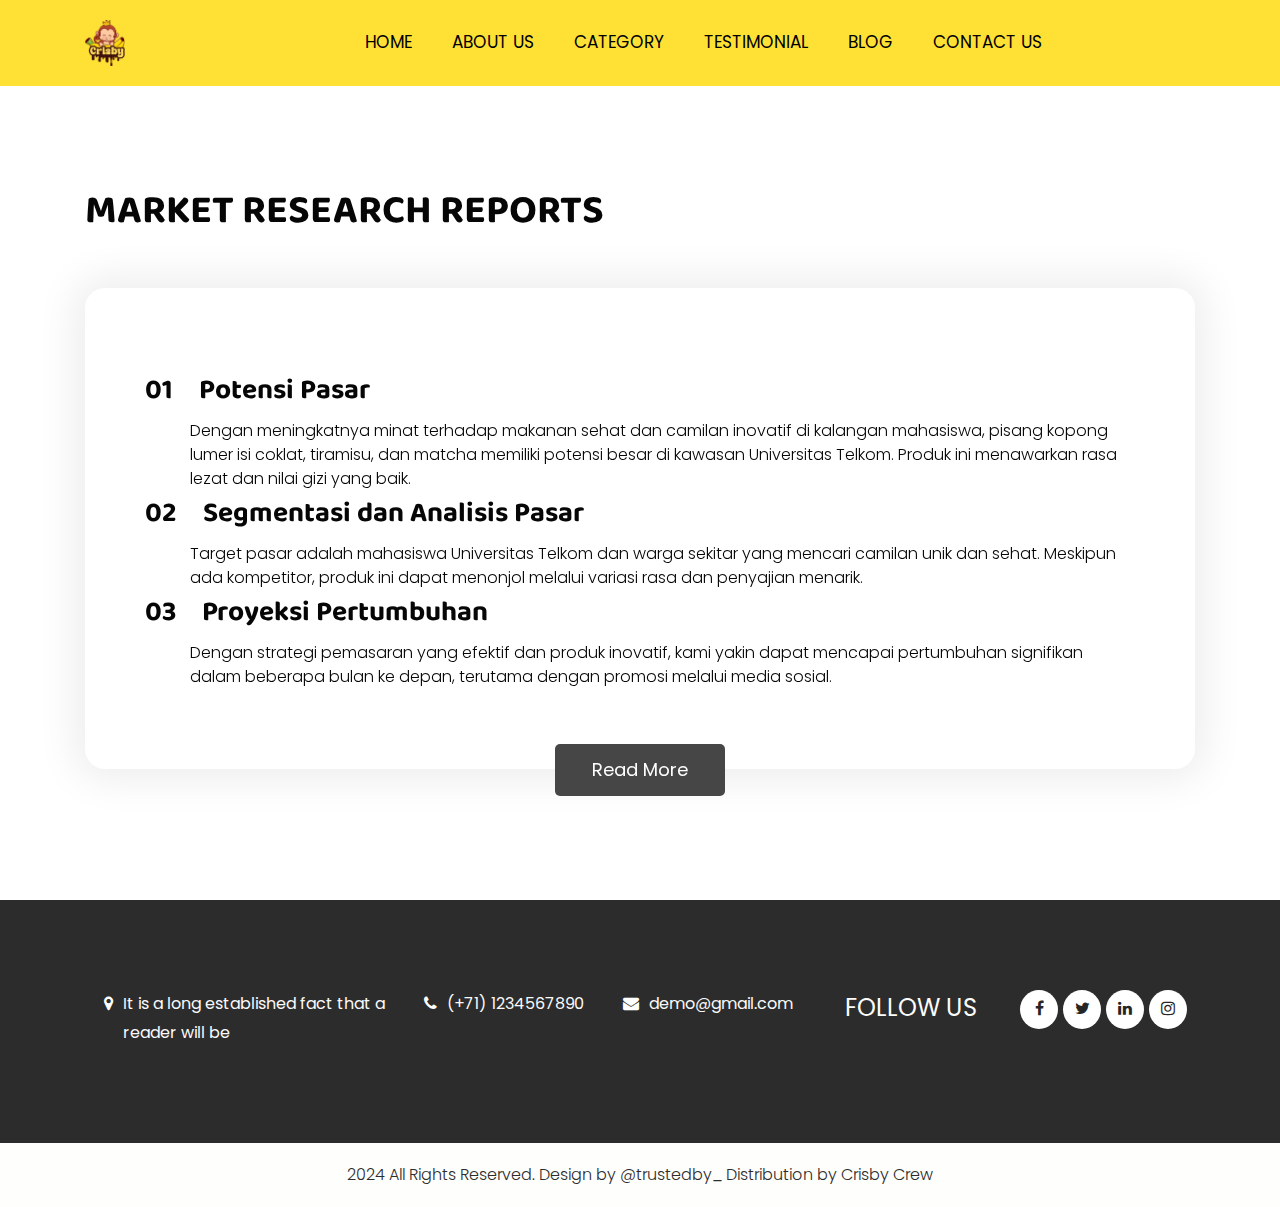
==== about.html @ a0065059 "first commit" ====
<!DOCTYPE html>
<html>
  <head>
    <!-- basic -->
    <meta charset="utf-8" />
    <meta http-equiv="X-UA-Compatible" content="IE=edge" />
    <meta name="viewport" content="width=device-width, initial-scale=1" />
    <!-- mobile metas -->
    <meta name="viewport" content="width=device-width, initial-scale=1" />
    <meta name="viewport" content="initial-scale=1, maximum-scale=1" />
    <!-- site metas -->
    <title>About</title>
    <meta name="keywords" content="" />
    <meta name="description" content="" />
    <meta name="author" content="" />
    <!-- bootstrap css -->
    <link rel="stylesheet" type="text/css" href="css/bootstrap.min.css" />
    <!-- style css -->
    <link rel="stylesheet" type="text/css" href="css/style.css" />
    <!-- Responsive-->
    <link rel="stylesheet" href="css/responsive.css" />
    <!-- fevicon -->
    <link rel="icon" href="images/fevicon.png" type="image/gif" />
    <!-- font css -->
    <link
      href="https://fonts.googleapis.com/css?family=Baloo+Chettan+2:400,600,700|Poppins:400,600,700&display=swap"
      rel="stylesheet"
    />
    <!-- Scrollbar Custom CSS -->
    <link rel="stylesheet" href="css/jquery.mCustomScrollbar.min.css" />
    <!-- Tweaks for older IEs-->
    <link
      rel="stylesheet"
      href="https://netdna.bootstrapcdn.com/font-awesome/4.0.3/css/font-awesome.css"
    />
    <link
      rel="stylesheet"
      href="https://cdn.jsdelivr.net/npm/aos@2.3.1/dist/aos.css"
    />
  </head>
  <body>
    <div class="header_section fixed-top">
      <div class="container">
        <nav class="navbar navbar-expand-lg navbar-light bg-light">
          <a class="navbar-brand" href="index.html"
            ><img src="images/logo-banana.png" class="logo"
          /></a>
          <button
            class="navbar-toggler"
            type="button"
            data-toggle="collapse"
            data-target="#navbarSupportedContent"
            aria-controls="navbarSupportedContent"
            aria-expanded="false"
            aria-label="Toggle navigation"
          >
            <span class="navbar-toggler-icon"></span>
          </button>
          <div class="collapse navbar-collapse" id="navbarSupportedContent">
            <ul class="navbar-nav ml-auto">
              <li class="nav-item">
                <a class="nav-link" href="index.html">Home</a>
              </li>
              <li class="nav-item">
                <a class="nav-link" href="about.html">About Us</a>
              </li>
              <li class="nav-item">
                <a class="nav-link" href="category.html">Category</a>
              </li>
              <li class="nav-item">
                <a class="nav-link" href="testimonial.html">Testimonial</a>
              </li>
              <li class="nav-item">
                <a class="nav-link" href="blog.html">Blog</a>
              </li>
              <li class="nav-item">
                <a class="nav-link" href="contact.html">Contact Us</a>
              </li>
            </ul>
            <form class="form-inline my-2 my-lg-0"></form>
          </div>
        </nav>
      </div>
    </div>
    <!-- header section end -->
    <!-- market section start -->
    <div class="market_section layout_padding full-screen-section" data-aos="fade-up" data-aos-delay="400">
      <div class="container">
        <div class="row">
          <div class="col-md-12">
            <h1 class="market_taital">Market Research Reports</h1>
          </div>
        </div>
        <div class="market_section_2">
          <h4 class="market_text">
            01
            <span class="padding10">Potensi Pasar</span>
          </h4>
          <p class="dummy_text">
            Dengan meningkatnya minat terhadap makanan sehat dan camilan
            inovatif di kalangan mahasiswa, pisang kopong lumer isi coklat,
            tiramisu, dan matcha memiliki potensi besar di kawasan Universitas
            Telkom. Produk ini menawarkan rasa lezat dan nilai gizi yang baik.
          </p>
          <h4 class="market_text">
            02
            <span class="padding10">Segmentasi dan Analisis Pasar</span>
          </h4>
          <p class="dummy_text">
            Target pasar adalah mahasiswa Universitas Telkom dan warga sekitar
            yang mencari camilan unik dan sehat. Meskipun ada kompetitor, produk
            ini dapat menonjol melalui variasi rasa dan penyajian menarik.
          </p>
          <h4 class="market_text">
            03
            <span class="padding10">Proyeksi Pertumbuhan</span>
          </h4>
          <p class="dummy_text">
            Dengan strategi pemasaran yang efektif dan produk inovatif, kami
            yakin dapat mencapai pertumbuhan signifikan dalam beberapa bulan ke
            depan, terutama dengan promosi melalui media sosial.
          </p>
        </div>
        <div class="seemore_bt"><a href="#">Read More</a></div>
      </div>
    </div>
    <!-- market section end -->
    <!-- footer section start -->
    <div class="footer_section layout_padding">
      <div class="container">
        <div class="row">
          <div class="col-md-8">
            <div class="location_text">
              <ul>
                <li>
                  <a href="#"
                    ><span class="padding_left_10"
                      ><i class="fa fa-map-marker" aria-hidden="true"></i></span
                    >It is a long established fact that a <br />reader will be
                  </a>
                </li>
                <li>
                  <a href="#"
                    ><span class="padding_left_10"
                      ><i class="fa fa-phone" aria-hidden="true"></i></span
                    >(+71) 1234567890</a
                  >
                </li>
                <li>
                  <a href="#"
                    ><span class="padding_left_10"
                      ><i class="fa fa-envelope" aria-hidden="true"></i></span
                    >demo@gmail.com</a
                  >
                </li>
              </ul>
            </div>
          </div>
          <div class="col-md-4">
            <div class="newslatter_main">
              <h1 class="useful_text">Follow Us</h1>
              <div class="footer_social_icon">
                <ul>
                  <li>
                    <a href="#"
                      ><i class="fa fa-facebook" aria-hidden="true"></i
                    ></a>
                  </li>
                  <li>
                    <a href="#"
                      ><i class="fa fa-twitter" aria-hidden="true"></i
                    ></a>
                  </li>
                  <li>
                    <a href="#"
                      ><i class="fa fa-linkedin" aria-hidden="true"></i
                    ></a>
                  </li>
                  <li>
                    <a href="#"
                      ><i class="fa fa-instagram" aria-hidden="true"></i
                    ></a>
                  </li>
                </ul>
              </div>
            </div>
          </div>
        </div>
      </div>
    </div>
    <!-- footer section end -->
    <!-- copyright section start -->
    <div class="copyright_section">
      <div class="container">
        <p class="copyright_text">
          2024 All Rights Reserved. Design by
          <a href="https://html.design">@trustedby_</a> Distribution by
          <a href="https://themewagon.com">Crisby Crew</a>
        </p>
      </div>
    </div>
    <!-- copyright section end -->
    <!-- Javascript files-->
    <script src="js/jquery.min.js"></script>
    <script src="js/popper.min.js"></script>
    <script src="js/bootstrap.bundle.min.js"></script>
    <script src="js/jquery-3.0.0.min.js"></script>
    <script src="js/plugin.js"></script>
    <!-- sidebar -->
    <script src="js/jquery.mCustomScrollbar.concat.min.js"></script>
    <script src="js/custom.js"></script>
    <script src="https://cdn.jsdelivr.net/npm/aos@2.3.1/dist/aos.js"></script>
    <script>
      AOS.init({
        duration: 1000, // durasi animasi
        once: true, // animasi hanya terjadi sekali
      });
    </script>
  </body>
</html>
---- css/style.css ----
/*--------------------------------------------------------------------- File Name: style.css ---------------------------------------------------------------------*/

/*--------------------------------------------------------------------- import Files ---------------------------------------------------------------------*/

@import url(animate.min.css);
@import url(normalize.css);
@import url(icomoon.css);
@import url(css/font-awesome.min.css);
@import url(meanmenu.css);
@import url(owl.carousel.min.css);
@import url(swiper.min.css);
@import url(slick.css);
@import url(jquery.fancybox.min.css);
@import url(jquery-ui.css);
@import url(nice-select.css);

/*--------------------------------------------------------------------- skeleton ---------------------------------------------------------------------*/

* {
  box-sizing: border-box !important;
  transition: ease all 0.5s;
}

html {
  scroll-behavior: smooth;
}

body {
  color: #666666;
  font-size: 14px;
  font-family: "Poppins", sans-serif;
  line-height: 1.80857;
  font-weight: normal;
  overflow-x: hidden;
}

a {
  color: #1f1f1f;
  text-decoration: none !important;
  outline: none !important;
  -webkit-transition: all 0.3s ease-in-out;
  -moz-transition: all 0.3s ease-in-out;
  -ms-transition: all 0.3s ease-in-out;
  -o-transition: all 0.3s ease-in-out;
  transition: all 0.3s ease-in-out;
}

h1,
h2,
h3,
h4,
h5,
h6 {
  letter-spacing: 0;
  font-weight: normal;
  position: relative;
  padding: 0 0 10px 0;
  font-weight: normal;
  line-height: normal;
  color: #111111;
  margin: 0;
}

h1 {
  font-size: 24px;
}

h2 {
  font-size: 22px;
}

h3 {
  font-size: 18px;
}

h4 {
  font-size: 16px;
}

h5 {
  font-size: 14px;
}

h6 {
  font-size: 13px;
}

*,
*::after,
*::before {
  -webkit-box-sizing: border-box;
  -moz-box-sizing: border-box;
  box-sizing: border-box;
}

h1 a,
h2 a,
h3 a,
h4 a,
h5 a,
h6 a {
  color: #212121;
  text-decoration: none !important;
  opacity: 1;
}

button:focus {
  outline: none;
}

ul,
li,
ol {
  margin: 0px;
  padding: 0px;
  list-style: none;
}

p {
  margin: 20px;
  font-weight: 300;
  font-size: 15px;
  line-height: 24px;
}

a {
  color: #222222;
  text-decoration: none;
  outline: none !important;
}

a,
.btn {
  text-decoration: none !important;
  outline: none !important;
  -webkit-transition: all 0.3s ease-in-out;
  -moz-transition: all 0.3s ease-in-out;
  -ms-transition: all 0.3s ease-in-out;
  -o-transition: all 0.3s ease-in-out;
  transition: all 0.3s ease-in-out;
}

img {
  max-width: 100%;
  height: auto;
}

:focus {
  outline: 0;
}

.paddind_bottom_0 {
  padding-bottom: 0 !important;
}

.btn-custom {
  margin-top: 20px;
  background-color: transparent !important;
  border: 2px solid #ddd;
  padding: 12px 40px;
  font-size: 16px;
}

.lead {
  font-size: 18px;
  line-height: 30px;
  color: #767676;
  margin: 0;
  padding: 0;
}

.form-control:focus {
  border-color: #ffffff !important;
  box-shadow: 0 0 0 0.2rem rgba(255, 255, 255, 0.25);
}

.navbar-form input {
  border: none !important;
}

.badge {
  font-weight: 500;
}

blockquote {
  margin: 20px 0 20px;
  padding: 30px;
}

button {
  border: 0;
  margin: 0;
  padding: 0;
  cursor: pointer;
}

.full {
  float: left;
  width: 100%;
}

.layout_padding {
  padding-top: 100px;
  padding-bottom: 0px;
}

.padding_0 {
  padding: 0px;
}

/* header section start */

.header_section {
  width: 100%;
  float: left;
  background-color: #ffe135;
  height: auto;
  background-size: 100%;
}

.bg-light {
  background-color: transparent !important;
}

.ml-auto,
.mx-auto {
  margin: 0 auto !important;
}

.navbar-expand-lg .navbar-nav .nav-link {
  padding: 3px 20px;
  font-size: 17px;
  color: black;
  border-radius: 5px;
  text-transform: uppercase;
}

.navbar-light .navbar-nav .nav-link:focus,
.navbar-light .navbar-nav .nav-link:hover {
  color: #02a763;
}

.navbar-brand {
  width: 10%;
}

.navbar {
  padding: 15px 0px;
}

/* header section end */

/* banner section start */

.banner_section {
  width: 100%;
  float: left;
  padding: 120px 0px 80px 0px;
}

.banner_taital_main {
  width: 100%;
  float: left;
  padding-top: 50px;
}

.banner_taital {
  width: 100%;
  font-size: 50px;
  color: #060606;
  font-weight: bold;
  line-height: 50px;
  font-family: "Baloo Chettan 2", cursive;
}

.search_text {
  width: 95%;
  float: left;
  font-size: 16px;
  color: #eeeded;
  background-color: #ffffff;
  padding: 8px 15px;
  box-shadow: 0px 0px 40px 10px #ededed;
  border: 0px;
  margin-top: 40px;
}

.search_bt {
  width: 175px;
  float: left;
  padding-top: 40px;
}

.search_bt a {
  width: 100%;
  float: left;
  font-size: 16px;
  background-color: #ffe135;
  color: black;
  text-align: center;
  padding: 12px;
  border-radius: 5px;
  text-transform: uppercase;
}

.search_bt a:hover {
  color: #fefefd;
  background-color: #474646;
}

.carousel-indicators li {
  width: 30px;
  height: 30px;
  border-radius: 100%;
  background-color: #ffffff;
  border: 5px solid #ffe135;
}

.carousel-indicators .active {
  background-color: #9acd32;
  border: 5px solid #ffe135;
}

.carousel-indicators {
  bottom: -80px;
}

/* banner section end */

/* categroy section start */

.categroy_section {
  width: 100%;
  float: left;
}

.categroy_taital {
  width: 100%;
  float: left;
  font-size: 40px;
  color: #060606;
  font-weight: bold;
  font-family: "Baloo Chettan 2", cursive;
}

.categroy_section_2 {
  width: 100%;
  float: left;
  padding-top: 40px;
}

.materials_text {
  width: 100%;
  float: left;
  font-size: 24px;
  color: #000;
  font-weight: bold;
  text-align: center;
  padding-top: 20px;
  text-transform: uppercase;
}

.categroy_text {
  width: 90%;
  margin: 0 auto;
  font-size: 16px;
  color: #232222;
  text-align: center;
}

.readmore_btn {
  width: 170px;
  margin: 0 auto;
  text-align: center;
  padding-top: 40px;
}

.readmore_btn a {
  width: 100%;
  float: left;
  font-size: 18px;
  color: #fefefd;
  background-color: #de6624;
  padding: 10px;
  border-radius: 5px;
  text-align: center;
}

.readmore_btn a:hover {
  color: #fefefd;
  background-color: #474646;
}

.readmore_btn.active a {
  color: #fefefd;
  background-color: #474646;
}

/* Zoom In #1 */

.hover01 figure img {
  -webkit-transform: scale(1);
  transform: scale(1);
  -webkit-transition: 0.3s ease-in-out;
  transition: 0.3s ease-in-out;
}

.hover01 figure:hover img {
  -webkit-transform: scale(1.3);
  transform: scale(1.3);
}

.column {
  margin: 15px 0px 0;
  padding: 0;
}

.column:last-child {
  padding-bottom: 30px;
}

.column::after {
  content: "";
  clear: both;
  display: block;
}

figure {
  width: 100%;
  height: 100%;
  margin: 0;
  padding: 0;
  background: #fff;
  overflow: hidden;
}

figure:hover + span {
  bottom: -36px;
  opacity: 1;
}

#main_slider a.carousel-control-prev {
  left: -90px;
  top: 150px;
  
}

#main_slider a.carousel-control-next {
  right: -90px;
  top: 150px;
}

#main_slider .carousel-control-next,
#main_slider .carousel-control-prev {
  width: 50px;
  height: 50px;
  opacity: 1;
  font-size: 40px;
  color: #ffffff;
  background-color: #FFE135;
  border-radius: 5px;
  margin: 0 auto;
  text-align: center;
  box-shadow: 0px 0px 20px 0px #dedede;
}

#main_slider .carousel-control-next:focus,
#main_slider .carousel-control-next:hover,
#main_slider .carousel-control-prev:focus,
#main_slider .carousel-control-prev:hover {
  color: #ffffff;
  background-color: #474646;
}

/* categroy section end */

/* market section start */

.market_section {
  width: 100%;
  float: left;
}

.market_taital {
  width: 100%;
  float: left;
  font-size: 40px;
  color: #060606;
  font-weight: bold;
  text-transform: uppercase;
  font-family: "Baloo Chettan 2", cursive;
}

.market_section_2 {
  width: 100%;
  float: left;
  background-color: #ffffff;
  height: auto;
  padding: 80px 60px;
  border-radius: 20px;
  box-shadow: 0px 0px 40px 10px #ededed;
  margin-top: 40px;
}

.market_text {
  width: 100%;
  font-size: 28px;
  color: #060606;
  font-weight: bold;
  font-family: "Baloo Chettan 2", cursive;
}

.market_text:hover {
  color: #de6624;
}

.market_text.active {
  color: #de6624;
}

.padding10 {
  padding-left: 20px;
}

.dummy_text {
  width: 100%;
  font-size: 16px;
  color: #060606;
  margin: 0px;
  padding-left: 45px;
}

.seemore_bt {
  width: 170px;
  margin: 0 auto;
  text-align: center;
  position: relative;
  top: -25px;
}

.seemore_bt a {
  width: 100%;
  float: left;
  font-size: 18px;
  color: #fefefd;
  background-color: #474646;
  padding: 10px;
  border-radius: 5px;
  text-align: center;
}

.seemore_bt a:hover {
  color: #fefefd;
  background-color: #de6624;
}

/* market section end */

/* blog section start */

.blog_section {
  width: 100%;
  float: left;
}

.blog_taital {
  width: 100%;
  float: left;
  font-size: 40px;
  color: #262626;
  font-weight: bold;
  text-align: center;
  text-transform: uppercase;
  font-family: "Baloo Chettan 2", cursive;
}

.blog_section_2 {
  width: 100%;
  float: left;
  padding-top: 30px;
}

.blog_box {
  width: 100%;
  background-color: #fefefd;
  height: auto;
  padding: 20px 20px 40px 20px;
  box-shadow: 0px 0px 30px 0px #dddada;
}

.blog_text {
  width: 100%;
  font-size: 24px;
  color: #2a2a2a;
  padding: 0px 0px 10px 0px;
  font-weight: bold;
}

.lorem_text {
  width: 100%;
  font-size: 16px;
  color: #2a2a2a;
  margin: 0px;
}

.read_bt {
  width: 175px;
  margin: 0 auto;
  text-align: center;
  padding-top: 50px;
}

.read_bt a {
  width: 100%;
  float: left;
  font-size: 18px;
  color: #fefefd;
  background-color: #de6624;
  padding: 10px;
  border-radius: 5px;
  text-align: center;
}

.read_bt.active a {
  color: #fefefd;
  background-color: #474646;
}

.read_bt a:hover {
  color: #fefefd;
  background-color: #474646;
}

.blog_img {
  width: 100%;
  text-align: center;
  position: relative;
}

.btn_main {
  width: 92%;
  position: absolute;
  top: 300px;
}

.date_text {
  width: 90px;
  margin: 0 auto;
  text-align: center;
  display: flex;
}

.date_text a {
  width: 100%;
  float: left;
  font-size: 18px;
  color: #fefefd;
  text-align: center;
  background-color: #2c2b2b;
  padding: 10px;
}

.date_text a:hover {
  color: #fefefd;
  background-color: #de6624;
}

.date_text.active a {
  color: #fefefd;
  background-color: #de6624;
}

/* blog section end */

/* client section start */

.client_section {
  width: 100%;
  float: left;
}

.client_taital {
  width: 100%;
  float: left;
  font-size: 40px;
  color: #262626;
  font-weight: bold;
  text-align: center;
  text-transform: uppercase;
  font-family: "Baloo Chettan 2", cursive;
}

.client_text {
  width: 100%;
  float: left;
  font-size: 16px;
  color: #636363;
  text-align: center;
  margin: 0px;
}

.client_section_2 {
  width: 100%;
  float: left;
  background-color: #f1f1f1;
  height: auto;
  background-size: 100%;
  padding: 40px 0px 90px 0px;
  margin-top: 30px;
}

.customer_main {
  width: 100%;
  margin-top: 50px;
}

.customer_main_1 {
  width: 100%;
  margin-top: 50px;
  padding-left: 220px;
  float: left;
}

.box_main {
  width: 100%;
  float: left;
  background-color: #ffffff;
  padding: 0px 50px 40px 50px;
  box-shadow: 0px 0px 18px -6px;
  margin-bottom: 10px;
}

.customer_left {
  width: 20%;
  float: left;
}

.customer_right {
  width: 80%;
  float: left;
  margin-top: 40px;
}

.customer_left_1 {
  width: 20%;
  float: left;
}

.customer_right_1 {
  width: 80%;
  float: left;
  margin-top: 40px;
  padding-left: 30px;
}

.customer_name {
  width: 100%;
  float: left;
  font-size: 22px;
  color: #de6624;
  text-transform: uppercase;
}

.enim_text {
  width: 100%;
  float: left;
  font-size: 16px;
  color: #737372;
  margin: 0px;
}

.quick_icon {
  float: right;
}

#my_slider a.carousel-control-prev {
  left: -90px;
  top: 250px;
}

#my_slider a.carousel-control-next {
  right: -90px;
  top: 250px;
}

#my_slider .carousel-control-next,
#my_slider .carousel-control-prev {
  width: 60px;
  height: 60px;
  opacity: 1;
  font-size: 18px;
  color: #ffffff;
  background-color: #de6624;
  border-radius: 100%;
  margin: 0 auto;
  text-align: center;
  box-shadow: 0px 0px 20px 0px #dedede;
}

#my_slider .carousel-control-next:focus,
#my_slider .carousel-control-next:hover,
#my_slider .carousel-control-prev:focus,
#my_slider .carousel-control-prev:hover {
  color: #ffffff;
  background-color: #474646;
}

/* client section end */

/* contact section start */

.contact_section {
  width: 100%;
  float: left;
}

.contact_taital {
  width: 100%;
  float: left;
  font-size: 40px;
  color: #1f1f20;
  font-weight: bold;
  text-align: center;
  text-transform: uppercase;
  font-family: "Baloo Chettan 2", cursive;
}

.contact_text {
  width: 100%;
  float: left;
  font-size: 16px;
  color: #636363;
  text-align: center;
  margin: 0px;
}

.contact_section_2 {
  width: 100%;
  float: left;
  margin-top: 60px;
  position: relative;
  z-index: 1;
}

.mail_section_1 {
  width: 50%;
  float: left;
  background-color: #de6624;
  padding: 0px 40px 40px 40px;
}

.mail_text {
  width: 100%;
  float: left;
  font-size: 16px;
  color: black;
  border: 0px;
  background-color: #ffffff;
  padding: 8px 15px;
  margin-top: 40px;
}

input.mail_text::placeholder {
  color: #cfcfcf;
}

.massage-bt {
  color: black;
  width: 100%;
  height: 110px;
  font-size: 18px;
  background-color: #ffffff;
  padding: 40px 15px 0px 15px;
  border: 0px;
  height: 110px;
  margin-top: 40px;
}

textarea#comment.massage-bt::placeholder {
  color: #cfcfcf;
}

.send_bt {
  width: 170px;
  margin: 0 auto;
  text-align: center;
}

.send_bt a {
  width: 100%;
  text-align: center;
  font-size: 18px;
  color: #ffffff;
  background-color: #2c2c2c;
  padding: 10px;
  text-transform: uppercase;
  margin-top: 30px;
  display: block;
}

.send_bt a:hover {
  color: #333333;
  background-color: #ffffff;
}

.map_main {
  width: 100%;
  float: left;
  margin-top: 292px;
  position: absolute;
}

/* footer section start */

.footer_section {
  width: 100%;
  float: left;
  height: auto;
  background-color: #2c2c2c;
  background-size: 100%;
  padding: 90px 0px;
}

.useful_text {
  width: 100%;
  font-size: 24px;
  color: #fcfcfc;
  text-transform: uppercase;
}

.location_text {
  width: 100%;
  float: left;
}

.location_text ul {
  margin: 0px;
  padding: 0px;
}

.location_text li {
  font-size: 16px;
  color: #fbfafa;
  padding: 0px 20px 5px 19px;
  float: left;
}

.location_text li a {
  color: #fbfafa;
  display: flex;
}

.location_text li a:hover {
  color: #de6624;
}

.padding_left_10 {
  padding-right: 10px;
  color: #ffffff;
}

.newslatter_main {
  width: 100%;
  display: flex;
}

.footer_social_icon {
  width: 100%;
  float: left;
}

.footer_social_icon ul {
  margin: 0px;
  padding: 0px;
  display: inline-block;
}

.footer_social_icon li {
  float: left;
}

.footer_social_icon li a {
  float: left;
  padding: 5px 10px;
  background-color: #fff;
  color: #252525;
  border-radius: 100%;
  font-size: 16px;
  margin-right: 5px;
  width: 38px;
  text-align: center;
}

.footer_social_icon li a:hover {
  background-color: #de6624;
  color: #ffffff;
}

/* footer section end */

/* copyright section start */

.copyright_section {
  width: 100%;
  float: left;
  background-color: #fefefd;
  height: auto;
}

.copyright_text {
  width: 100%;
  float: left;
  font-size: 16px;
  color: #2c2c2c;
  text-align: center;
  margin-left: 0px;
}

.copyright_text a {
  color: #2c2c2c;
}

.copyright_text a:hover {
  color: #de6624;
}

/* copyright section end */

.margin_top90 {
  margin-top: 90px;
}

.logo {
  width: 40px; /* Sesuaikan ukuran lebar yang diinginkan */
  height: auto; /* Memastikan proporsi gambar tetap */
}

.full-screen-section {
  min-height: 100vh;       /* Tinggi penuh sesuai layar */
  display: flex;           /* Flexbox untuk memudahkan penyusunan */
  align-items: center;     /* Konten di tengah secara vertikal */
  justify-content: center; /* Konten di tengah secara horizontal */
}

.full-screen-section h2 {
  margin: 0;
}
---- css/responsive.css ----
/*--------------------------------------------------------------------- File Name: responsive.css ---------------------------------------------------------------------*/


/*------------------------------------------------------------------- 991px x 768px ---------------------------------------------------------------------*/

@media only screen and (min-width: 768px) and (max-width: 991px) {
    .header-search {
        padding: 15px 0px;
    }
}


/*------------------------------------------------------------------- 767px x 599px ---------------------------------------------------------------------*/

@media only screen and (min-width: 599px) and (max-width: 767px) {
    .logo {
        text-align: center;
    }
    .cart-content-right {
        padding-bottom: 5px;
    }
    .mg {
        margin: 0px 0px;
    }
    .menu-area-main {
        height: 256px;
        overflow-y: auto;
    }
    .megamenu>.row [class*="col-"] {
        padding: 0px;
    }
    .menu-area-main .megamenu .men-cat {
        padding: 0px 15px;
    }
    .menu-area-main .megamenu .women-cat {
        padding: 0px 15px;
    }
    .menu-area-main .megamenu .el-cat {
        padding: 0px 15px;
    }
    .mean-container .mean-nav ul li a.mean-expand {
        height: 19px;
    }
    .category-box.women-box {
        display: none;
    }
    .cart-box {
        display: inline-block;
        margin: 0px 30px;
    }
    .wish-box {
        float: none;
        margin: 0px 30px;
        display: inline-block;
    }
    .menu-add {
        display: none;
    }
    .category-box {
        display: none;
    }
    .mean-container .mean-nav ul li ol {
        padding: 0px;
    }
    .mean-container .mean-nav ul li a {
        padding: 10px 20px;
        width: 94.8%;
    }
    .mean-container .mean-nav ul li li a {
        width: 92%;
        padding: 1em 4%;
    }
    .mean-container .mean-nav ul li li li a {
        width: 100%;
    }
    .header-search {
        padding: 15px 0px;
    }
    #collapseFilter.d-md-block {
        padding: 30px 0px;
    }
}


/*------------------------------------------------------------------- 599px x 280px ---------------------------------------------------------------------*/

@media only screen and (min-width: 280px) and (max-width: 599px) {
    .cart-content-right {
        padding-bottom: 5px;
    }
    .megamenu>.row [class*="col-"] {
        padding: 0px;
    }
    .menu-area-main .megamenu .men-cat {
        padding: 0px 15px;
    }
    .menu-area-main .megamenu .women-cat {
        padding: 0px 15px;
    }
    .menu-area-main .megamenu .el-cat {
        padding: 0px 15px;
    }
    .mean-container .mean-nav ul li a {
        padding: 1em 4%;
        width: 92%;
    }
    .mean-container .mean-nav ul li li a {
        width: 90%;
        padding: 1em 5%;
    }
    .mean-container .sub-full.megamenu-categories ol li a {
        padding: 5px 0px;
        text-transform: capitalize;
        width: 100%;
    }
    .megamenu .sub-full.megamenu-categories .women-box .banner-up-text a {
        width: auto;
        border: none;
        float: none;
    }
    .menu-area-main {
        height: 45px;
        overflow-y: auto;
    }
    .mean-container .mean-nav ul li a.mean-expand {
        top: 0;
    }
}

@media (min-width: 992px) and (max-width: 1199px) {
    .banner_taital {
        font-size: 44px;
    }
    .market_text {
        font-size: 26px;
    }
    .dummy_text {
        font-size: 15px;
    }
    .btn_main {
        top: 233px;
    }
    .blog_text {
        font-size: 22px;
    }
    .lorem_text {
        font-size: 14px;
    }
    .customer_right {
        margin-top: 30px;
        padding-left: 20px;
    }
    .enim_text {
        font-size: 14px;
    }
    .customer_main_1 {
        padding-left: 190px;
    }
    .customer_right_1 {
        margin-top: 10px;
        padding-left: 20px;
    }
    .location_text li {
        font-size: 15px;
        padding: 0px 5px 0px 5px;
    }
    .useful_text {
        width: 70%;
        font-size: 20px;
    }
    .footer_social_icon li a {
        padding: 4px 10px;
        width: 37px;
    }
}

@media (min-width: 768px) and (max-width: 991px) {
    .navbar {
        padding: 15px 0px;
    }
    .navbar-light .navbar-toggler {
        color: #fff;
        border-color: #fff;
        background: #fff;
    }
    .navbar-brand {
        width: auto;
    }
    .header_section {
        background-size: cover;
    }
    .navbar-expand-lg .navbar-nav .nav-link {
        text-align: center;
    }
    .banner_taital {
        font-size: 34px;
        line-height: 40px;
    }
    .search_text {
        margin-top: 20px;
    }
    .search_bt {
        padding-top: 20px;
    }
    .search_bt a {
        padding: 8px;
    }
    #main_slider a.carousel-control-next {
        right: 0px;
        top: 585px;
        left: 170px;
        display: none;
    }
    #main_slider a.carousel-control-prev {
        left: 100px;
        top: 585px;
        display: none;
    }
    .categroy_text {
        width: 100%;
        font-size: 14px;
    }
    .materials_text {
        font-size: 18px;
    }
    .market_section_2 {
        padding: 40px 20px;
    }
    .market_text {
        font-size: 21px;
    }
    .dummy_text {
        font-size: 12px;
        padding-left: 40px;
    }
    .padding10 {
        padding-left: 10px;
    }
    .btn_main {
        width: 85%;
        top: 145px;
    }
    .blog_text {
        font-size: 16px;
    }
    .lorem_text {
        font-size: 12px;
    }
    .customer_right {
        margin-top: 10px;
        padding-left: 20px;
    }
    .enim_text {
        font-size: 12px;
    }
    .customer_name {
        padding-bottom: 0px;
    }
    .customer_main_1 {
        padding-left: 0;
    }
    .customer_right_1 {
        margin-top: 20px;
        padding-left: 20px;
    }
    #my_slider a.carousel-control-prev {
        left: -35px;
        top: 189px;
    }
    #my_slider a.carousel-control-next {
        right: -35px;
        top: 189px;
    }
    #my_slider .carousel-control-next,
    #my_slider .carousel-control-prev {
        width: 50px;
        height: 50px;
    }
    .location_text li {
        float: none;
        padding: 0px;
    }
    .newslatter_main {
        width: 100%;
        display: block;
    }
    .footer_social_icon li a {
        width: 40px;
    }
}

@media (min-width: 576px) and (max-width: 767px) {
    .navbar {
        padding: 15px 0px;
    }
    .navbar-light .navbar-toggler {
        color: #fff;
        border-color: #fff;
        background: #fff;
    }
    .navbar-brand {
        width: auto;
    }
    .header_section {
        background-size: cover;
    }
    .navbar-expand-lg .navbar-nav .nav-link {
        text-align: center;
    }
    #main_slider a.carousel-control-next {
        right: 0px;
        top: 585px;
        left: 170px;
        display: none;
    }
    #main_slider a.carousel-control-prev {
        left: 100px;
        top: 585px;
        display: none;
    }
    .banner_section {
        padding: 50px 0px;
    }
    .banner_taital_main {
        width: 100%;
        float: left;
    }
    .banner_taital {
        font-size: 48px;
    }
    .search_text {
        width: 95%;
        margin: 0 auto;
        display: block;
        float: none;
        margin-top: 40px !important;
    }
    .categroy_taital {
        font-size: 30px;
    }
    figure img {
        width: 100%;
    }
    .market_taital {
        font-size: 30px;
    }
    .market_section_2 {
        padding: 80px 10px;
    }
    .market_text {
        font-size: 20px;
        display: flex;
    }
    .dummy_text {
        font-size: 14px;
    }
    .btn_main {
        top: 506px;
    }
    .blog_text {
        font-size: 22px;
    }
    .blog_img {
        margin-top: 30px;
    }
    .blog_img img {
        width: 100%;
    }
    .client_taital {
        font-size: 30px;
    }
    .customer_left {
        width: 100%;
    }
    .customer_right {
        width: 100%;
    }
    .customer_main_1 {
        padding-left: 0px;
    }
    .customer_left_1 {
        width: 100%;
    }
    .customer_right_1 {
        width: 100%;
        padding-left: 0px;
    }
    #my_slider a.carousel-control-next {
        right: -90px;
        top: 250px;
        display: none;
    }
    #my_slider a.carousel-control-prev {
        left: -90px;
        top: 250px;
        display: none;
    }
    .mail_section_1 {
        width: 100%;
        padding: 0px 10px 40px 10px;
    }
    .contact_section_2 {
        position: initial;
    }
    .map_main {
        margin-top: 0px;
        position: initial;
    }
    .padding15 {
        padding: 0px;
    }
    .location_text li {
        padding: 0px;
        float: none;
    }
    .newslatter_main {
        display: block;
        padding-top: 20px;
    }
}

@media (max-width: 575px) {
    .navbar {
        padding: 15px 0px;
    }
    .navbar-light .navbar-toggler {
        color: #fff;
        border-color: #fff;
        background: #fff;
    }
    .navbar-brand {
        width: auto;
    }
    .header_section {
        background-size: cover;
    }
    .navbar-expand-lg .navbar-nav .nav-link {
        text-align: center;
    }
    #main_slider a.carousel-control-next {
        right: 0px;
        top: 585px;
        left: 170px;
        display: none;
    }
    #main_slider a.carousel-control-prev {
        left: 100px;
        top: 585px;
        display: none;
    }
    .banner_section {
        padding: 50px 0px;
    }
    .banner_taital_main {
        width: 100%;
        float: left;
    }
    .banner_taital {
        font-size: 30px;
    }
    .categroy_taital {
        font-size: 30px;
    }
    figure img {
        width: 100%;
    }
    .market_taital {
        font-size: 30px;
    }
    .market_section_2 {
        padding: 80px 10px;
    }
    .market_text {
        font-size: 20px;
        display: flex;
    }
    .dummy_text {
        font-size: 14px;
    }
    .btn_main {
        top: 265px;
    }
    .blog_text {
        font-size: 22px;
    }
    .blog_img {
        margin-top: 30px;
    }
    .blog_img img {
        width: 100%;
    }
    .client_taital {
        font-size: 30px;
    }
    .customer_left {
        width: 100%;
    }
    .customer_right {
        width: 100%;
    }
    .customer_main_1 {
        padding-left: 0px;
    }
    .customer_left_1 {
        width: 100%;
    }
    .customer_right_1 {
        width: 100%;
        padding-left: 0px;
    }
    #my_slider a.carousel-control-next {
        right: -90px;
        top: 250px;
        display: none;
    }
    #my_slider a.carousel-control-prev {
        left: -90px;
        top: 250px;
        display: none;
    }
    .mail_section_1 {
        width: 100%;
        padding: 0px 10px 40px 10px;
    }
    .contact_section_2 {
        position: initial;
    }
    .map_main {
        margin-top: 0px;
        position: initial;
    }
    .padding15 {
        padding: 0;
    }
    .location_text li {
        padding: 0px;
        float: none;
    }
    .newslatter_main {
        display: block;
        padding-top: 20px;
    }
}
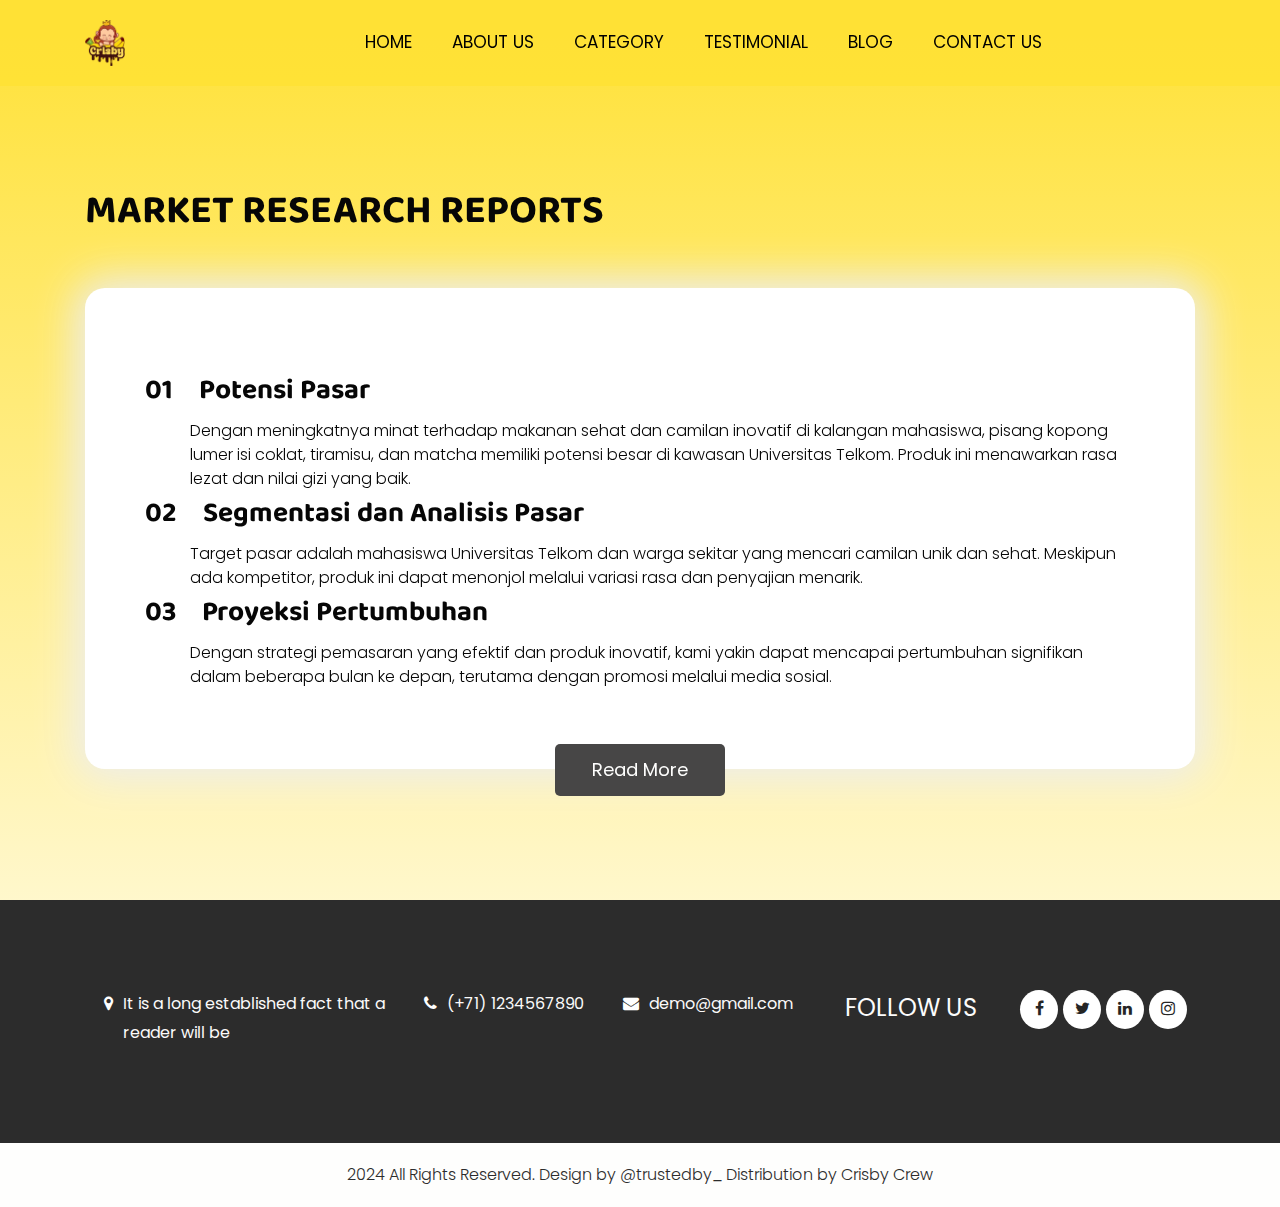
==== commit 936af523: "Update" ====
--- a/about.html
+++ b/about.html
@@ -84,7 +84,11 @@
     </div>
     <!-- header section end -->
     <!-- market section start -->
-    <div class="market_section layout_padding full-screen-section" data-aos="fade-up" data-aos-delay="400">
+    <div
+      class="market_section layout_padding full-screen-section"
+      data-aos="fade-up"
+      data-aos-delay="0"
+    >
       <div class="container">
         <div class="row">
           <div class="col-md-12">
--- a/css/style.css
+++ b/css/style.css
@@ -26,12 +26,18 @@
 }
 
 body {
-  color: #666666;
-  font-size: 14px;
-  font-family: "Poppins", sans-serif;
-  line-height: 1.80857;
-  font-weight: normal;
-  overflow-x: hidden;
+  background: linear-gradient(
+    to bottom,
+    rgba(255, 225, 53, 1),
+    /* Kuning */ rgba(255, 255, 255, 1) /* Putih */
+  );
+  color: #666666; /* Warna teks */
+  font-size: 14px; /* Ukuran font */
+  font-family: "Poppins", sans-serif; /* Jenis font */
+  line-height: 1.80857; /* Tinggi garis */
+  font-weight: normal; /* Ketebalan font */
+  overflow-x: hidden; /* Sembunyikan scroll horizontal */
+  min-height: 100vh; /* Memastikan body minimal memiliki tinggi viewport */
 }
 
 a {
@@ -213,9 +219,10 @@
 .header_section {
   width: 100%;
   float: left;
-  background-color: #ffe135;
+  background-color: rgba(255, 225, 53, 0.9);
   height: auto;
   background-size: 100%;
+  border-bottom: none;
 }
 
 .bg-light {
@@ -295,7 +302,7 @@
   width: 100%;
   float: left;
   font-size: 16px;
-  background-color: #ffe135;
+  background-color: #9acd32;
   color: black;
   text-align: center;
   padding: 12px;
@@ -442,7 +449,6 @@
 #main_slider a.carousel-control-prev {
   left: -90px;
   top: 150px;
-  
 }
 
 #main_slider a.carousel-control-next {
@@ -457,7 +463,7 @@
   opacity: 1;
   font-size: 40px;
   color: #ffffff;
-  background-color: #FFE135;
+  background-color: #9acd32;
   border-radius: 5px;
   margin: 0 auto;
   text-align: center;
@@ -656,18 +662,18 @@
   font-size: 18px;
   color: #fefefd;
   text-align: center;
+  background-color: #9acd32;
+  padding: 10px;
+}
+
+.date_text a:hover {
+  color: #fefefd;
   background-color: #2c2b2b;
-  padding: 10px;
-}
-
-.date_text a:hover {
-  color: #fefefd;
-  background-color: #de6624;
 }
 
 .date_text.active a {
   color: #fefefd;
-  background-color: #de6624;
+  background-color: #2c2b2b;
 }
 
 /* blog section end */
@@ -757,7 +763,7 @@
   width: 100%;
   float: left;
   font-size: 22px;
-  color: #de6624;
+  color: #9acd32;
   text-transform: uppercase;
 }
 
@@ -790,7 +796,7 @@
   opacity: 1;
   font-size: 18px;
   color: #ffffff;
-  background-color: #de6624;
+  background-color: #9acd32;
   border-radius: 100%;
   margin: 0 auto;
   text-align: center;
@@ -845,7 +851,11 @@
 .mail_section_1 {
   width: 50%;
   float: left;
-  background-color: #de6624;
+  background: linear-gradient(
+    to bottom,
+    rgba(255, 225, 53, 1),
+    /* Kuning */ rgba(154, 205, 50, 1) /* Hijau */
+  ); /* Gradasi dari kuning ke hijau */
   padding: 0px 40px 40px 40px;
 }
 
@@ -951,7 +961,7 @@
 }
 
 .location_text li a:hover {
-  color: #de6624;
+  color: #9acd32;
 }
 
 .padding_left_10 {
@@ -992,7 +1002,7 @@
 }
 
 .footer_social_icon li a:hover {
-  background-color: #de6624;
+  background-color: #9acd32;
   color: #ffffff;
 }
 
@@ -1021,7 +1031,7 @@
 }
 
 .copyright_text a:hover {
-  color: #de6624;
+  color: #9acd32;
 }
 
 /* copyright section end */
@@ -1036,12 +1046,25 @@
 }
 
 .full-screen-section {
-  min-height: 100vh;       /* Tinggi penuh sesuai layar */
-  display: flex;           /* Flexbox untuk memudahkan penyusunan */
-  align-items: center;     /* Konten di tengah secara vertikal */
+  min-height: 100vh; /* Tinggi penuh sesuai layar */
+  display: flex; /* Flexbox untuk memudahkan penyusunan */
+  align-items: center; /* Konten di tengah secara vertikal */
   justify-content: center; /* Konten di tengah secara horizontal */
 }
 
 .full-screen-section h2 {
   margin: 0;
 }
+
+.parallax-bg-yellow-to-white {
+  background: linear-gradient(
+    to bottom,
+    rgba(255, 225, 53, 1),
+    rgba(255, 255, 255, 0.9)
+  );
+  height: 100vh; /* Mengatur tinggi bagian kategori */
+  background-attachment: fixed; /* Mengaktifkan efek paralaks */
+  background-position: center;
+  background-repeat: no-repeat;
+  background-size: cover;
+}
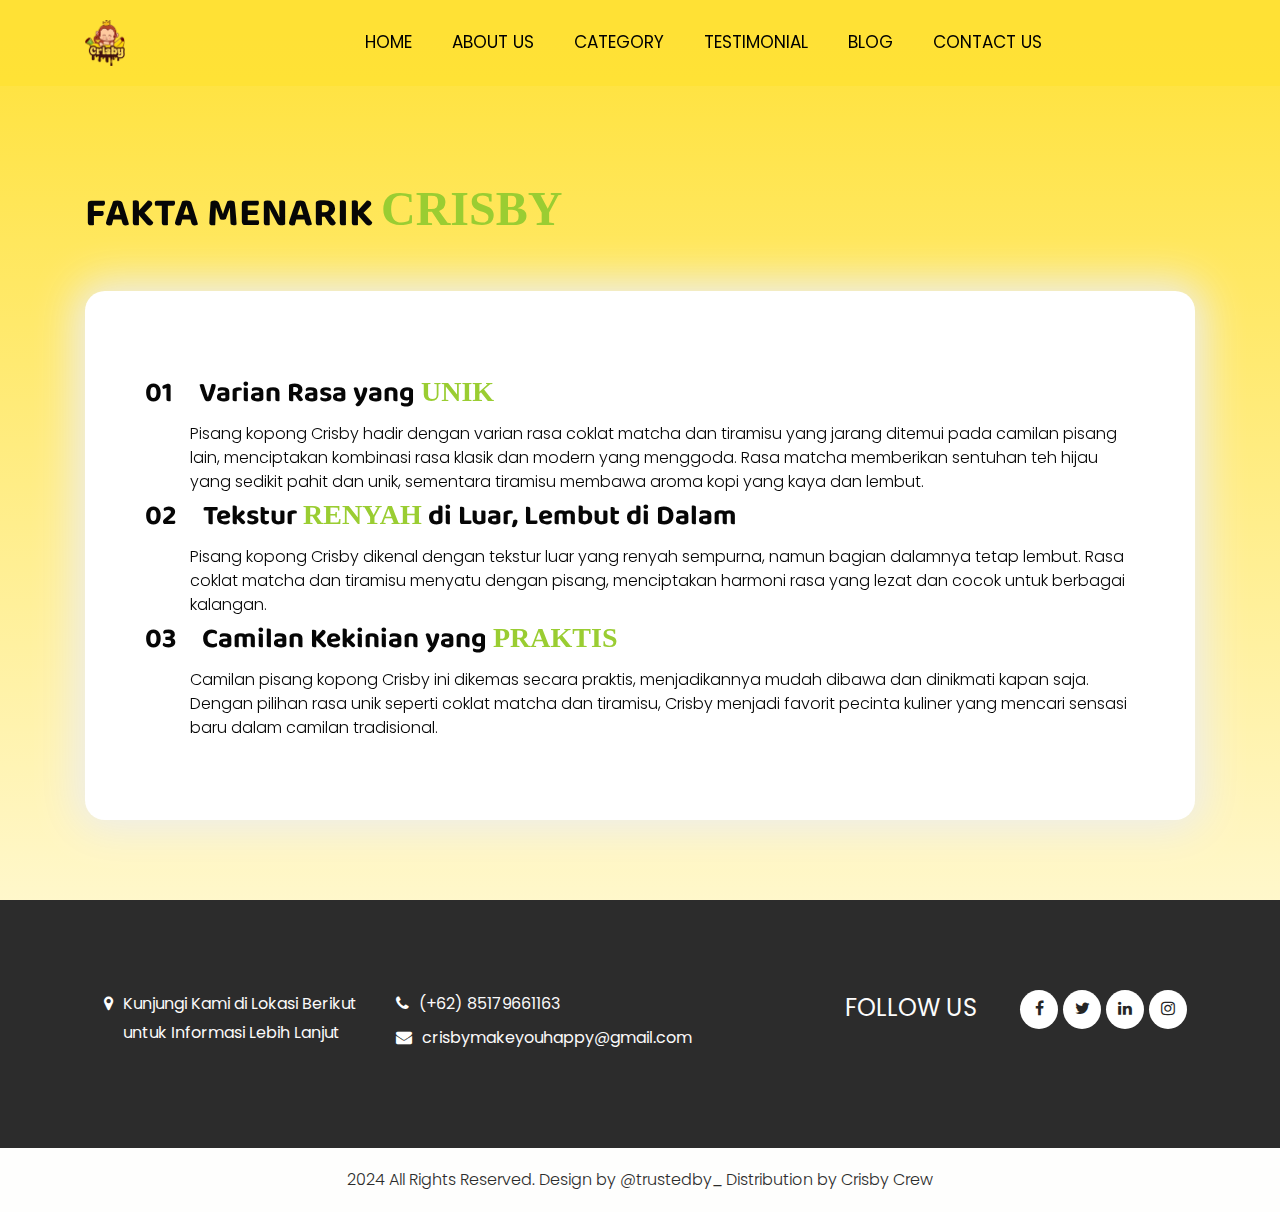
==== commit 5018edb1: "Crisby" ====
--- a/about.html
+++ b/about.html
@@ -39,6 +39,7 @@
     />
   </head>
   <body>
+    <div class="cursor"></div>
     <div class="header_section fixed-top">
       <div class="container">
         <nav class="navbar navbar-expand-lg navbar-light bg-light">
@@ -92,40 +93,46 @@
       <div class="container">
         <div class="row">
           <div class="col-md-12">
-            <h1 class="market_taital">Market Research Reports</h1>
+            <h1 class="market_taital">
+              Fakta Menarik <span class="crisby-font">CRISBY</span>
+            </h1>
           </div>
         </div>
-        <div class="market_section_2">
+        <div class="market_section_2" data-aos="fade-up" data-aos-delay="450">
           <h4 class="market_text">
             01
-            <span class="padding10">Potensi Pasar</span>
+            <span class="padding10">Varian Rasa yang <span class="crisby-font2">UNIK</span></span>
           </h4>
           <p class="dummy_text">
-            Dengan meningkatnya minat terhadap makanan sehat dan camilan
-            inovatif di kalangan mahasiswa, pisang kopong lumer isi coklat,
-            tiramisu, dan matcha memiliki potensi besar di kawasan Universitas
-            Telkom. Produk ini menawarkan rasa lezat dan nilai gizi yang baik.
+            Pisang kopong Crisby hadir dengan varian rasa coklat matcha dan
+            tiramisu yang jarang ditemui pada camilan pisang lain, menciptakan
+            kombinasi rasa klasik dan modern yang menggoda. Rasa matcha
+            memberikan sentuhan teh hijau yang sedikit pahit dan unik, sementara
+            tiramisu membawa aroma kopi yang kaya dan lembut.
           </p>
           <h4 class="market_text">
             02
-            <span class="padding10">Segmentasi dan Analisis Pasar</span>
+            <span class="padding10"
+              >Tekstur <span class="crisby-font2">RENYAH</span> di Luar, Lembut di Dalam</span
+            >
           </h4>
           <p class="dummy_text">
-            Target pasar adalah mahasiswa Universitas Telkom dan warga sekitar
-            yang mencari camilan unik dan sehat. Meskipun ada kompetitor, produk
-            ini dapat menonjol melalui variasi rasa dan penyajian menarik.
+            Pisang kopong Crisby dikenal dengan tekstur luar yang renyah
+            sempurna, namun bagian dalamnya tetap lembut. Rasa coklat matcha dan
+            tiramisu menyatu dengan pisang, menciptakan harmoni rasa yang lezat
+            dan cocok untuk berbagai kalangan.
           </p>
           <h4 class="market_text">
             03
-            <span class="padding10">Proyeksi Pertumbuhan</span>
+            <span class="padding10">Camilan Kekinian yang <span class="crisby-font2">PRAKTIS</span></span>
           </h4>
           <p class="dummy_text">
-            Dengan strategi pemasaran yang efektif dan produk inovatif, kami
-            yakin dapat mencapai pertumbuhan signifikan dalam beberapa bulan ke
-            depan, terutama dengan promosi melalui media sosial.
+            Camilan pisang kopong Crisby ini dikemas secara praktis,
+            menjadikannya mudah dibawa dan dinikmati kapan saja. Dengan pilihan
+            rasa unik seperti coklat matcha dan tiramisu, Crisby menjadi favorit
+            pecinta kuliner yang mencari sensasi baru dalam camilan tradisional.
           </p>
         </div>
-        <div class="seemore_bt"><a href="#">Read More</a></div>
       </div>
     </div>
     <!-- market section end -->
@@ -137,24 +144,26 @@
             <div class="location_text">
               <ul>
                 <li>
-                  <a href="#"
-                    ><span class="padding_left_10"
-                      ><i class="fa fa-map-marker" aria-hidden="true"></i></span
-                    >It is a long established fact that a <br />reader will be
+                  <a href="https://maps.app.goo.gl/xdq419avq3vKsEYy9">
+                    <span class="padding_left_10">
+                      <i class="fa fa-map-marker" aria-hidden="true"></i>
+                    </span>
+                    Kunjungi Kami di Lokasi Berikut <br />
+                    untuk Informasi Lebih Lanjut
                   </a>
                 </li>
                 <li>
                   <a href="#"
                     ><span class="padding_left_10"
                       ><i class="fa fa-phone" aria-hidden="true"></i></span
-                    >(+71) 1234567890</a
+                    >(+62) 85179661163</a
                   >
                 </li>
                 <li>
                   <a href="#"
                     ><span class="padding_left_10"
                       ><i class="fa fa-envelope" aria-hidden="true"></i></span
-                    >demo@gmail.com</a
+                    >crisbymakeyouhappy@gmail.com</a
                   >
                 </li>
               </ul>
@@ -181,7 +190,7 @@
                     ></a>
                   </li>
                   <li>
-                    <a href="#"
+                    <a href="https://www.instagram.com/crisbybanana/"
                       ><i class="fa fa-instagram" aria-hidden="true"></i
                     ></a>
                   </li>
@@ -220,5 +229,19 @@
         once: true, // animasi hanya terjadi sekali
       });
     </script>
+    <script>
+      const cursor = document.querySelector(".cursor");
+
+      document.addEventListener("mousemove", (e) => {
+        // Update posisi elemen cursor secara halus
+        cursor.style.opacity = 1; // Tampilkan kursor saat mouse bergerak
+        cursor.style.transform = `translate(${e.clientX}px, ${e.clientY}px)`;
+      });
+
+      // Sembunyikan kursor jika tidak ada gerakan mouse setelah beberapa detik
+      document.addEventListener("mouseleave", () => {
+        cursor.style.opacity = 0;
+      });
+    </script>
   </body>
 </html>
--- a/css/style.css
+++ b/css/style.css
@@ -517,11 +517,11 @@
 }
 
 .market_text:hover {
-  color: #de6624;
+  color: #9acd32;
 }
 
 .market_text.active {
-  color: #de6624;
+  color: #9acd32;
 }
 
 .padding10 {
@@ -1068,3 +1068,37 @@
   background-repeat: no-repeat;
   background-size: cover;
 }
+
+.cursor {
+  position: fixed;
+  top: 0;
+  left: 0;
+  width: 40px; /* Perbesar ukuran */
+  height: 40px; /* Perbesar ukuran */
+  border-radius: 50%;
+  background: radial-gradient(circle, #FFD700 20%, #32CD32 80%); /* Gradasi radial dari kuning pisang ke hijau */
+  pointer-events: none;
+  z-index: 9999;
+  transform: translate(-50%, -50%);
+  transition: transform 0.05s ease-out, opacity 0.2s ease; /* Tambahkan transisi untuk opacity */
+  opacity: 0; /* Mulai dalam kondisi tersembunyi */
+  
+  /* Tambahkan efek bayangan */
+  box-shadow: 0 0 20px rgba(255, 215, 0, 0.6), /* Bayangan kuning lebih besar */
+              0 0 40px rgba(50, 205, 50, 0.5); /* Bayangan hijau lebih besar */
+}
+
+.crisby-font {
+  font-family: 'Lobster', cursive; /* Contoh font unik */
+  color: #9acd32; /* Warna font */
+  font-size: 1.2em; /* Ukuran font lebih besar */
+}
+
+.crisby-font2 {
+  font-family: 'Lobster', cursive; /* Contoh font unik */
+  color: #9acd32; /* Warna font */
+  font-size: 1em; /* Ukuran font lebih besar */
+}
+
+/* Pastikan untuk menyertakan font Lobster dari Google Fonts */
+@import url('https://fonts.googleapis.com/css2?family=Lobster&display=swap');